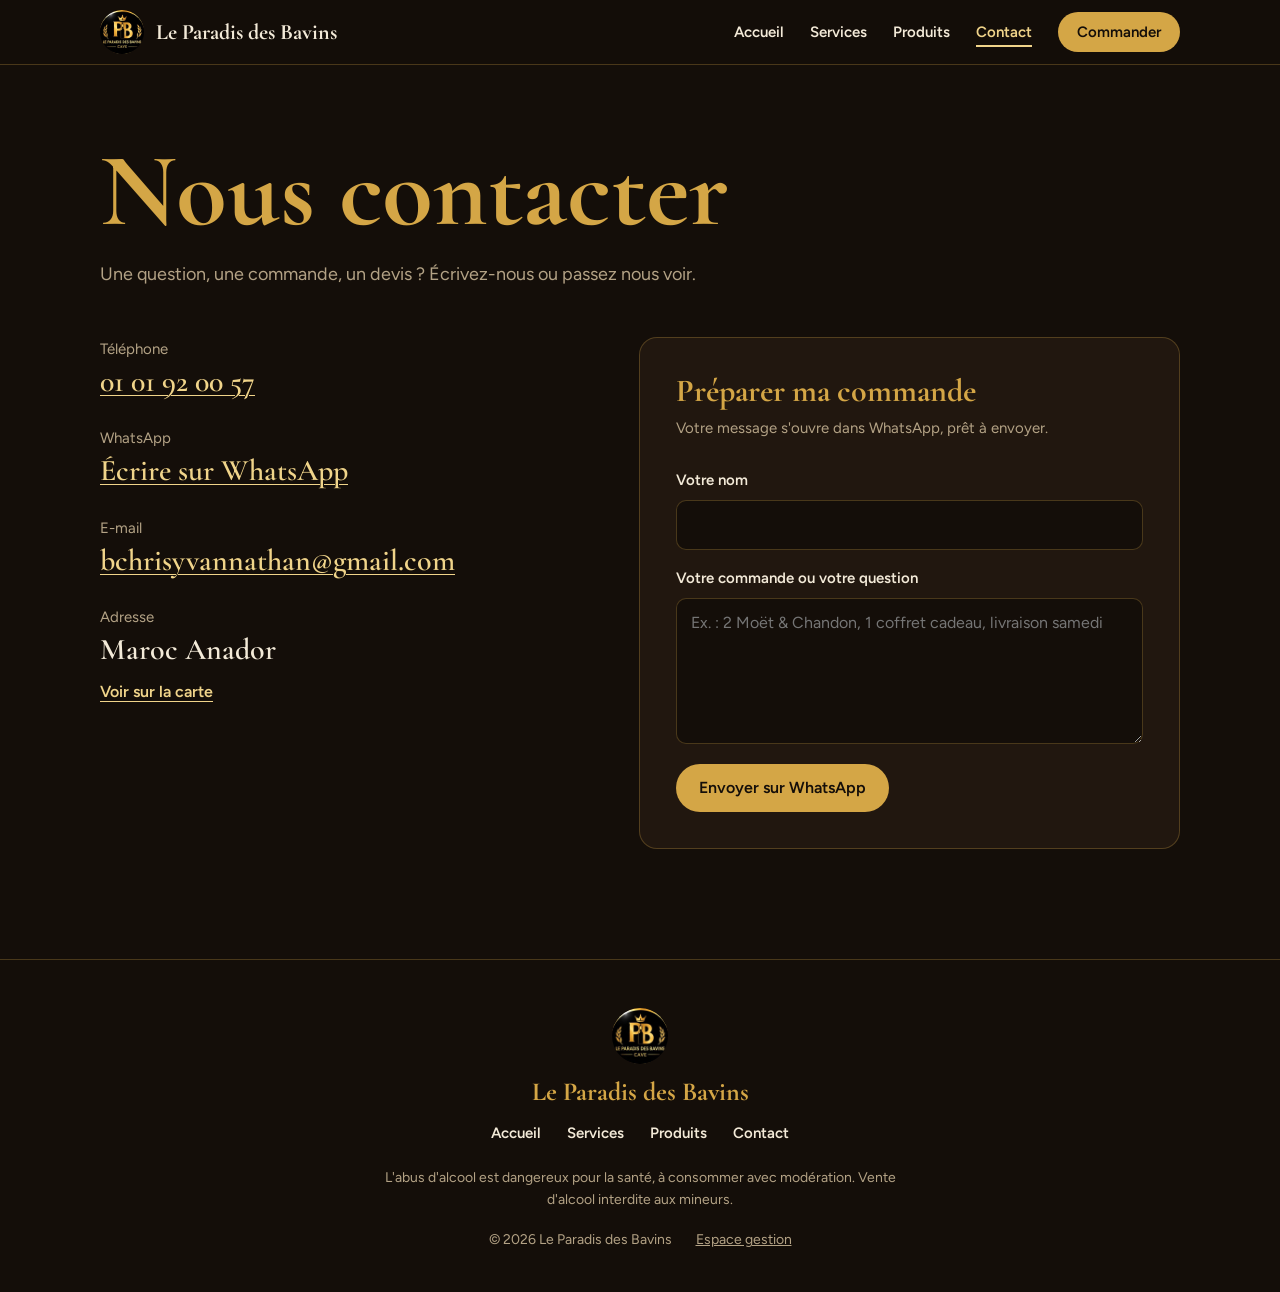
==== public/contact.html @ e83bb3e5 "Add files via upload" ====
<!doctype html>
<html lang="fr">
<head>
  <meta charset="utf-8">
  <meta name="viewport" content="width=device-width, initial-scale=1">
  <title>Contact – Le Paradis des Bavins</title>
  <meta name="description" content="Téléphone, WhatsApp, e-mail et adresse du Paradis des Bavins à Maroc Anador.">
  <meta property="og:title" content="Contact – Le Paradis des Bavins">
  <meta property="og:description" content="Téléphone, WhatsApp, e-mail et adresse du Paradis des Bavins à Maroc Anador.">
  <meta property="og:image" content="img/cave.jpg">
  <meta name="theme-color" content="#140e09">
  <link rel="icon" href="img/logo-pb.jpg">
  <link rel="preload" href="fonts/cormorant-garamond-latin-700-normal.woff2" as="font" type="font/woff2" crossorigin>
  <link rel="stylesheet" href="vitrine.css">
  <script src="vitrine.js" defer></script>
</head>
<body class="page-contact">
  <a class="aller-contenu" href="#contenu">Aller au contenu</a>

  <header class="entete">
    <div class="entete-int">
      <a class="marque" href="./">
        <img src="img/logo-pb.jpg" alt="" width="44" height="44">
        <span>Le Paradis des Bavins</span>
      </a>
      <button class="menu-btn" type="button" aria-expanded="false" aria-controls="nav">Menu</button>
      <nav id="nav" class="nav" aria-label="Navigation principale">
        <a href="./">Accueil</a>
        <a href="services">Services</a>
        <a href="produits">Produits</a>
        <a href="contact" aria-current="page">Contact</a>
        <a class="btn btn-or nav-cta" data-wa="Bonjour, je voudrais passer une commande." href="contact">Commander</a>
      </nav>
    </div>
  </header>

  <main id="contenu">
    <section class="page-tete">
      <h1>Nous contacter</h1>
      <p>Une question, une commande, un devis ? Écrivez-nous ou passez nous voir.</p>
    </section>
    <section class="section section-suite">
      <div class="contact">
        <dl class="coord">
          <div>
            <dt>Téléphone</dt>
            <dd><a data-tel data-info="telephoneAffiche" href="#">01 01 92 00 57</a></dd>
          </div>
          <div>
            <dt>WhatsApp</dt>
            <dd><a data-wa="Bonjour !" href="#">Écrire sur WhatsApp</a></dd>
          </div>
          <div>
            <dt>E-mail</dt>
            <dd><a data-mail data-info="email" href="#">bchrisyvannathan@gmail.com</a></dd>
          </div>
          <div>
            <dt>Adresse</dt>
            <dd><span data-info="quartier">Maroc Anador</span><br><a data-carte href="#" target="_blank" rel="noopener">Voir sur la carte</a></dd>
          </div>
          <div id="bloc-horaires" hidden>
            <dt>Horaires</dt>
            <dd id="horaires"></dd>
          </div>
        </dl>

        <form class="commande" id="form-commande" novalidate>
          <h3>Préparer ma commande</h3>
          <p>Votre message s'ouvre dans WhatsApp, prêt à envoyer.</p>
          <label for="c-nom">Votre nom</label>
          <input id="c-nom" name="nom" autocomplete="name" required>
          <label for="c-message">Votre commande ou votre question</label>
          <textarea id="c-message" name="message" rows="5" required placeholder="Ex. : 2 Moët & Chandon, 1 coffret cadeau, livraison samedi"></textarea>
          <p class="erreur" id="c-erreur" role="alert"></p>
          <button class="btn btn-or" type="submit">Envoyer sur WhatsApp</button>
        </form>
      </div>
    </section>
  </main>

  <footer class="pied">
    <img src="img/logo-pb.jpg" alt="" width="56" height="56">
    <p class="pied-nom">Le Paradis des Bavins</p>
    <nav class="pied-nav" aria-label="Pages du site">
      <a href="./">Accueil</a>
      <a href="services">Services</a>
      <a href="produits">Produits</a>
      <a href="contact">Contact</a>
    </nav>
    <p class="pied-sante">L'abus d'alcool est dangereux pour la santé, à consommer avec modération. Vente d'alcool interdite aux mineurs.</p>
    <p class="pied-liens"><span>© <span id="annee">2026</span> Le Paradis des Bavins</span><a href="gestion">Espace gestion</a></p>
  </footer>
</body>
</html>
---- public/vitrine.css ----
@font-face { font-family: "Cormorant"; src: url("fonts/cormorant-garamond-latin-600-normal.woff2") format("woff2"); font-weight: 600; font-display: swap; }
@font-face { font-family: "Cormorant"; src: url("fonts/cormorant-garamond-latin-700-normal.woff2") format("woff2"); font-weight: 700; font-display: swap; }
@font-face { font-family: "Cormorant"; src: url("fonts/cormorant-garamond-latin-600-italic.woff2") format("woff2"); font-weight: 600; font-style: italic; font-display: swap; }
@font-face { font-family: "Figtree"; src: url("fonts/figtree-latin-400-normal.woff2") format("woff2"); font-weight: 400; font-display: swap; }
@font-face { font-family: "Figtree"; src: url("fonts/figtree-latin-600-normal.woff2") format("woff2"); font-weight: 600; font-display: swap; }

:root {
  --nuit: #140e09;        /* fond : noir de cave, légèrement brun */
  --cuir: #21170f;        /* surfaces en relief */
  --or: #d4a646;          /* or de l'affiche */
  --or-clair: #f0d48a;
  --creme: #f3ead8;       /* texte */
  --sourdine: #b3a285;    /* texte secondaire */
  --filet: rgba(212, 166, 70, .28);
  --serif: "Cormorant", "Cormorant Garamond", Georgia, "Times New Roman", serif;
  --sans: "Figtree", system-ui, -apple-system, "Segoe UI", Roboto, sans-serif;
  --largeur: 1120px;
  color-scheme: dark;
}

*, *::before, *::after { box-sizing: border-box; }
html { scroll-behavior: smooth; scroll-padding-top: 80px; }
body { margin: 0; background: var(--nuit); color: var(--creme); font: 400 17px/1.6 var(--sans); -webkit-font-smoothing: antialiased; }
img { max-width: 100%; display: block; }
a { color: var(--or-clair); }
h1, h2, h3 { font-family: var(--serif); font-weight: 700; line-height: 1.05; margin: 0; color: var(--creme); }
:focus-visible { outline: 2px solid var(--or-clair); outline-offset: 3px; border-radius: 4px; }

.aller-contenu { position: absolute; left: -999px; top: 8px; background: var(--or); color: var(--nuit); padding: 8px 14px; border-radius: 6px; z-index: 30; }
.aller-contenu:focus { left: 8px; }

/* Boutons */
.btn { display: inline-flex; align-items: center; justify-content: center; min-height: 48px; padding: 0 22px; border-radius: 999px; font: 600 16px/1 var(--sans); text-decoration: none; cursor: pointer; border: 1.5px solid transparent; transition: background-color .15s, color .15s; }
.btn-or { background: var(--or); color: var(--nuit); }
.btn-or:hover { background: var(--or-clair); }
.btn-ligne { border-color: var(--or); color: var(--or-clair); background: transparent; }
.btn-ligne:hover { background: rgba(212, 166, 70, .12); }

/* En-tête */
.entete { position: sticky; top: 0; z-index: 20; background: rgba(20, 14, 9, .92); backdrop-filter: blur(8px); border-bottom: 1px solid var(--filet); }
.entete-int { max-width: var(--largeur); margin: 0 auto; padding: 10px 20px; display: flex; align-items: center; gap: 20px; }
.marque { display: flex; align-items: center; gap: 12px; text-decoration: none; color: var(--creme); font: 700 22px/1 var(--serif); margin-right: auto; }
.marque img { width: 44px; height: 44px; border-radius: 50%; }
.nav { display: flex; align-items: center; gap: 26px; }
.nav a { color: var(--creme); text-decoration: none; font-weight: 600; font-size: 15px; }
.nav a:not(.btn):hover { color: var(--or-clair); }
.nav .nav-cta { min-height: 40px; padding: 0 18px; font-size: 15px; color: var(--nuit); }
.menu-btn { display: none; background: none; border: 1.5px solid var(--filet); color: var(--creme); border-radius: 999px; padding: 8px 16px; font: 600 15px var(--sans); cursor: pointer; }

/* Accueil */
.hero { max-width: var(--largeur); margin: 0 auto; padding: 72px 20px 0; }
.hero-texte { max-width: 640px; }
.hero-lieu { color: var(--sourdine); margin: 0 0 18px; font-size: 16px; }
.hero h1 { font-size: clamp(56px, 11vw, 124px); letter-spacing: -.01em; color: var(--or); }
.hero-devise { font: italic 600 clamp(24px, 3.4vw, 34px)/1.2 var(--serif); color: var(--or-clair); margin: 14px 0 22px; }
.hero-intro { max-width: 30em; margin: 0 0 30px; color: var(--creme); }
.hero-actions { display: flex; flex-wrap: wrap; gap: 12px; }
.hero-image { margin: 56px -20px 0; position: relative; }
.hero-image::before { content: ""; position: absolute; inset: 0 0 auto; height: 35%; background: linear-gradient(var(--nuit), transparent); z-index: 1; pointer-events: none; }
.hero-image img { width: 100%; height: auto; border-radius: 0; }

/* Sections */
.section { max-width: var(--largeur); margin: 0 auto; padding: 96px 20px 0; }
.section-tete { max-width: 640px; margin-bottom: 40px; }
.section-tete h2 { font-size: clamp(40px, 6vw, 60px); color: var(--or); }
.section-tete p { color: var(--sourdine); margin: 10px 0 0; }

/* Services */
.services { list-style: none; margin: 0; padding: 0; display: grid; grid-template-columns: repeat(4, 1fr); gap: 36px; }
.services li { border-top: 1.5px solid var(--or); padding-top: 22px; }
.services svg { width: 40px; height: 40px; fill: none; stroke: var(--or); stroke-width: 2; stroke-linecap: round; stroke-linejoin: round; margin-bottom: 14px; }
.services h3 { font-size: 27px; margin-bottom: 8px; }
.services p { margin: 0; color: var(--sourdine); font-size: 16px; }

/* La carte : présentée comme une carte des boissons */
.carte { background: var(--cuir); border: 1px solid var(--filet); border-radius: 18px; padding: clamp(20px, 5vw, 56px); max-width: 900px; }
.carte-liste { list-style: none; margin: 0; padding: 0; }
.carte-liste li + li { border-top: 1px solid rgba(212, 166, 70, .12); }
.carte-liste a { display: grid; grid-template-columns: auto 1fr auto; grid-template-areas: "nom points action" "ex ex ex"; align-items: baseline; column-gap: 12px; padding: 16px 12px; margin: 0 -12px; border-radius: 10px; text-decoration: none; color: inherit; }
.carte-liste a:hover { background: rgba(212, 166, 70, .08); }
.carte-nom { grid-area: nom; font: 700 clamp(26px, 3.6vw, 34px)/1.1 var(--serif); color: var(--creme); }
.carte-points { grid-area: points; border-bottom: 2px dotted rgba(212, 166, 70, .5); transform: translateY(-6px); min-width: 20px; }
.carte-action { grid-area: action; color: var(--or); font-weight: 600; font-size: 15px; }
.carte-liste a:hover .carte-action { color: var(--or-clair); text-decoration: underline; }
.carte-ex { grid-area: ex; color: var(--sourdine); font-size: 15px; margin-top: 2px; }

/* Contact */
.contact { display: grid; grid-template-columns: 1fr 1.1fr; gap: 48px; align-items: start; }
.coord { margin: 0; display: grid; gap: 26px; }
.coord dt { color: var(--sourdine); font-size: 15px; }
.coord dd { margin: 2px 0 0; font: 600 clamp(24px, 3vw, 30px)/1.25 var(--serif); color: var(--creme); overflow-wrap: anywhere; }
.coord dd a { color: var(--or-clair); text-decoration-thickness: 1px; text-underline-offset: 4px; }
.coord dd a[data-carte] { font: 600 16px var(--sans); }
.commande { background: var(--cuir); border: 1px solid var(--filet); border-radius: 18px; padding: clamp(20px, 4vw, 36px); display: grid; gap: 8px; }
.commande h3 { font-size: 32px; color: var(--or); }
.commande > p { margin: 0 0 12px; color: var(--sourdine); font-size: 15px; }
.commande label { font-weight: 600; font-size: 15px; margin-top: 8px; }
.commande input, .commande textarea { width: 100%; background: var(--nuit); color: var(--creme); border: 1px solid var(--filet); border-radius: 10px; padding: 12px 14px; font: 400 16px/1.5 var(--sans); }
.commande textarea { resize: vertical; min-height: 120px; }
.commande input:focus, .commande textarea:focus { outline: 2px solid var(--or); outline-offset: 0; border-color: transparent; }
.commande .btn { margin-top: 12px; justify-self: start; }
.erreur { color: #f19a8b; margin: 4px 0 0; font-size: 15px; }
.erreur:empty { display: none; }

/* Pied de page */
.pied { margin-top: 110px; border-top: 1px solid var(--filet); padding: 48px 20px 40px; text-align: center; }
.pied img { width: 56px; height: 56px; border-radius: 50%; margin: 0 auto 12px; }
.pied-nom { font: 700 26px var(--serif); margin: 0 0 14px; color: var(--or); }
.pied-sante { max-width: 38em; margin: 0 auto 18px; color: var(--sourdine); font-size: 14px; }
.pied-liens { display: flex; justify-content: center; flex-wrap: wrap; gap: 8px 24px; margin: 0; font-size: 14px; color: var(--sourdine); }
.pied-liens a { color: var(--sourdine); }

/* Tablette et mobile */
@media (max-width: 900px) {
  .services { grid-template-columns: 1fr 1fr; }
  .contact { grid-template-columns: 1fr; }
}
@media (max-width: 760px) {
  .menu-btn { display: inline-block; }
  .nav { display: none; position: absolute; top: 100%; left: 0; right: 0; flex-direction: column; align-items: stretch; gap: 0; background: var(--nuit); border-bottom: 1px solid var(--filet); padding: 8px 20px 20px; }
  .nav.ouvert { display: flex; }
  .nav a { padding: 14px 0; font-size: 18px; border-bottom: 1px solid rgba(212, 166, 70, .12); }
  .nav .nav-cta { margin-top: 14px; min-height: 48px; border-bottom: 0; }
  .marque span { font-size: 19px; }
  .hero { padding-top: 44px; }
  .hero-actions .btn { flex: 1 1 100%; }
  .hero-image { margin-top: 40px; }
  .section { padding-top: 72px; }
  .services { grid-template-columns: 1fr; gap: 28px; }
  .carte-points { display: none; }
  .carte-liste a { grid-template-columns: 1fr auto; grid-template-areas: "nom action" "ex ex"; }
  .commande .btn { justify-self: stretch; }
}
@media (prefers-reduced-motion: reduce) { html { scroll-behavior: auto; } .btn { transition: none; } }

/* Grand écran : le titre et les bouteilles côte à côte */
@media (min-width: 980px) {
  .hero { display: grid; grid-template-columns: minmax(0, 5fr) minmax(0, 6fr); align-items: center; gap: 0; padding-top: 40px; max-width: none; padding-right: 0; padding-left: max(20px, calc((100vw - var(--largeur)) / 2 + 20px)); }
  .hero-texte { position: relative; z-index: 2; padding: 24px 0; }
  .hero h1 { font-size: clamp(72px, 7.4vw, 118px); }
  .hero-image { margin: 0 0 0 -80px; height: min(640px, calc(100vh - 120px)); }
  .hero-image img { height: 100%; object-fit: cover; object-position: 38% 50%; }
  .hero-image::before { inset: 0 auto 0 0; width: 45%; height: auto; background: linear-gradient(90deg, var(--nuit), transparent); }
  .hero-image::after { content: ""; position: absolute; inset: auto 0 0; height: 25%; background: linear-gradient(transparent, var(--nuit)); pointer-events: none; }
}

/* Pages séparées */
.nav a[aria-current="page"] { color: var(--or-clair); text-decoration: underline; text-decoration-thickness: 2px; text-underline-offset: 8px; }
.page-tete { max-width: var(--largeur); margin: 0 auto; padding: 72px 20px 0; }
.page-tete h1 { font-size: clamp(54px, 9vw, 104px); color: var(--or); }
.page-tete p { color: var(--sourdine); max-width: 36em; margin: 14px 0 0; font-size: 18px; }
.section.section-suite { padding-top: 48px; }

.titre-sobre { font-size: clamp(34px, 5vw, 48px); color: var(--creme); margin-bottom: 28px; }
.raccourcis { list-style: none; margin: 0; padding: 0; border-top: 1px solid var(--filet); }
.raccourcis li { border-bottom: 1px solid var(--filet); }
.raccourcis a { display: grid; grid-template-columns: minmax(180px, 1fr) 2fr auto; gap: 24px; align-items: baseline; padding: 26px 8px; text-decoration: none; color: inherit; }
.raccourcis a:hover .r-titre, .raccourcis a:hover .r-action { color: var(--or-clair); }
.r-titre { font: 700 clamp(30px, 4vw, 40px)/1.1 var(--serif); color: var(--or); }
.r-texte { color: var(--sourdine); }
.r-action { color: var(--or); font-weight: 600; white-space: nowrap; }

.appel { margin-top: 56px; padding-top: 32px; border-top: 1px solid var(--filet); display: flex; flex-wrap: wrap; align-items: center; justify-content: space-between; gap: 18px; }
.appel p { margin: 0; font: italic 600 clamp(24px, 3vw, 32px)/1.2 var(--serif); color: var(--or-clair); }

.affiche { margin: 56px 0 0; max-width: 900px; }
.affiche img { width: 100%; height: auto; border-radius: 14px; border: 1px solid var(--filet); }

.pied-nav { display: flex; justify-content: center; flex-wrap: wrap; gap: 8px 26px; margin: 0 0 22px; }
.pied-nav a { color: var(--creme); text-decoration: none; font-weight: 600; font-size: 15px; }
.pied-nav a:hover { color: var(--or-clair); }

@media (max-width: 760px) {
  .page-tete { padding-top: 44px; }
  .raccourcis a { grid-template-columns: 1fr; gap: 6px; padding: 22px 0; }
  .nav a[aria-current="page"] { text-decoration: none; color: var(--or); }
  .appel .btn { flex: 1 1 100%; }
}
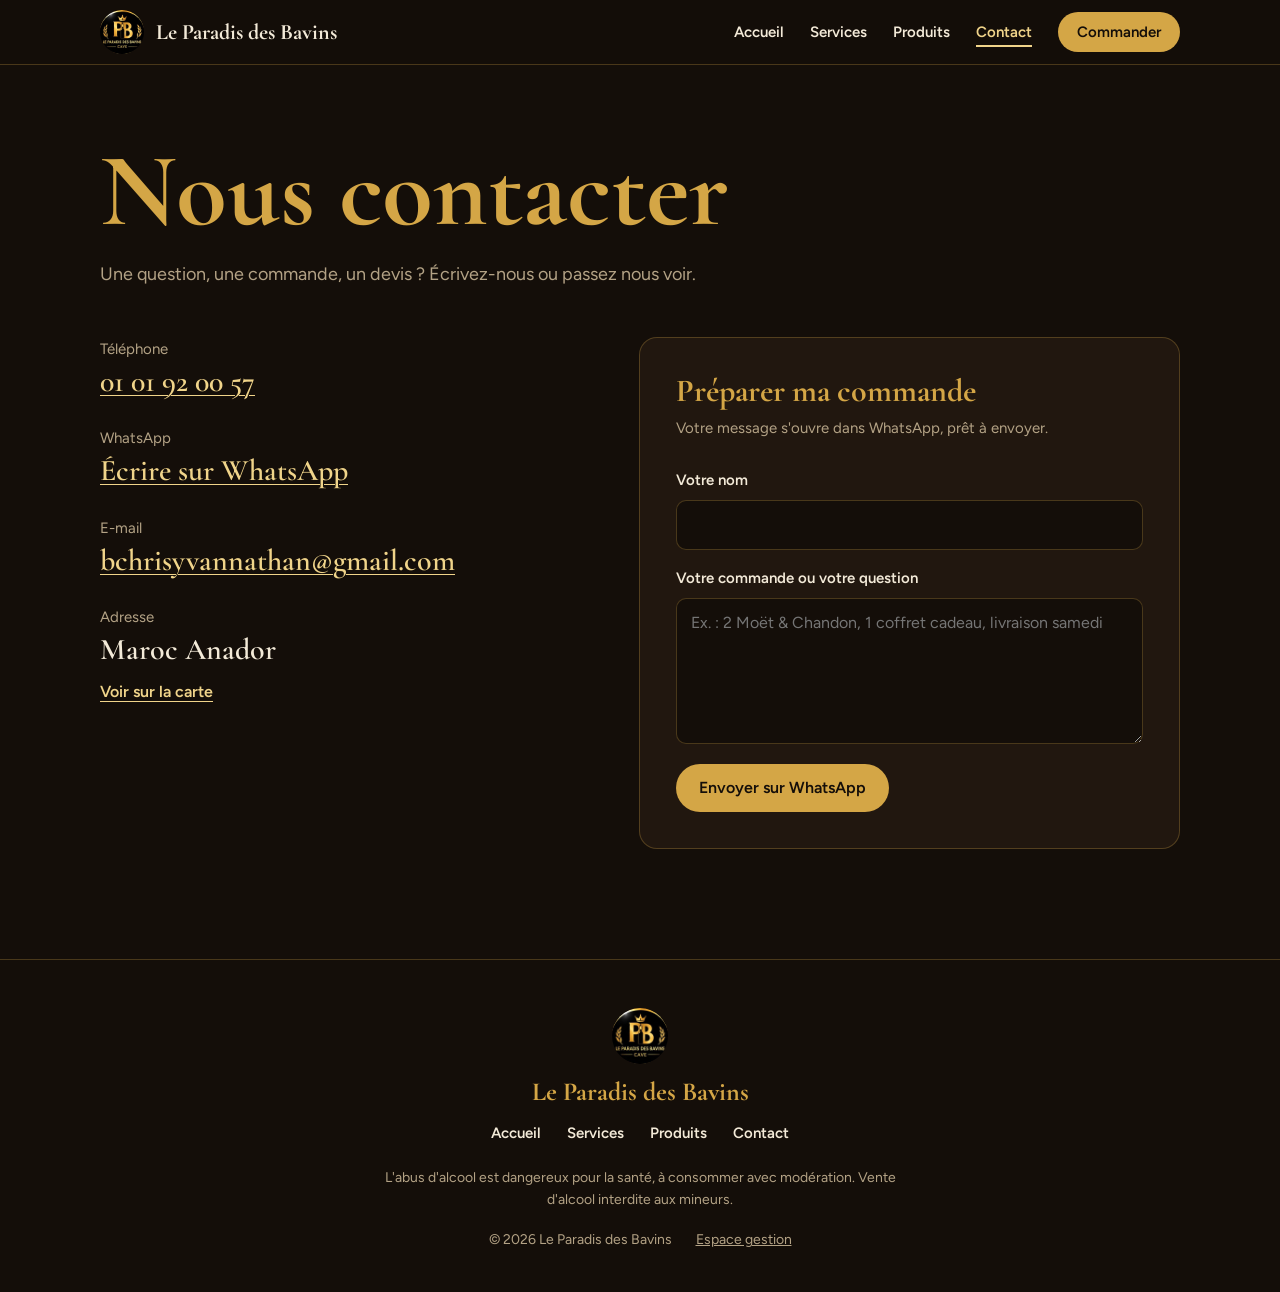
==== commit 3317baa9: "Add files via upload" ====
--- a/public/contact.html
+++ b/public/contact.html
@@ -35,13 +35,13 @@
   </header>
 
   <main id="contenu">
-    <section class="page-tete">
+    <section class="page-tete page-tete-anim">
       <h1>Nous contacter</h1>
       <p>Une question, une commande, un devis ? Écrivez-nous ou passez nous voir.</p>
     </section>
     <section class="section section-suite">
       <div class="contact">
-        <dl class="coord">
+        <dl class="coord" data-cascade>
           <div>
             <dt>Téléphone</dt>
             <dd><a data-tel data-info="telephoneAffiche" href="#">01 01 92 00 57</a></dd>
@@ -64,7 +64,7 @@
           </div>
         </dl>
 
-        <form class="commande" id="form-commande" novalidate>
+        <form class="commande" id="form-commande" novalidate data-apparition>
           <h3>Préparer ma commande</h3>
           <p>Votre message s'ouvre dans WhatsApp, prêt à envoyer.</p>
           <label for="c-nom">Votre nom</label>
--- a/public/vitrine.css
+++ b/public/vitrine.css
@@ -176,3 +176,61 @@
   .nav a[aria-current="page"] { text-decoration: none; color: var(--or); }
   .appel .btn { flex: 1 1 100%; }
 }
+
+/* ---------------- Animations ---------------- */
+.hero { position: relative; isolation: isolate; }
+.hero .bulles { position: absolute; inset: 0; width: 100%; height: 100%; z-index: -1; pointer-events: none; }
+.entete { transition: box-shadow .25s, background-color .25s; }
+.entete.decolle { box-shadow: 0 8px 24px rgba(0, 0, 0, .45); background: rgba(20, 14, 9, .97); }
+
+.hero h1 .ligne { display: block; overflow: hidden; padding-bottom: .06em; }
+.hero h1 .ligne > span { display: inline-block; }
+
+/* Ouverture de l'accueil : une seule séquence orchestrée */
+.anime .hero-lieu, .anime .hero-devise, .anime .hero-intro, .anime .hero-actions { animation: monter .8s cubic-bezier(.2, .7, .2, 1) both; }
+.anime .hero h1 .ligne > span { animation: lever 1s cubic-bezier(.2, .8, .2, 1) both; }
+.anime .hero-lieu { animation-delay: .05s; }
+.anime .hero h1 .ligne:nth-child(1) > span { animation-delay: .15s; }
+.anime .hero h1 .ligne:nth-child(2) > span { animation-delay: .3s; }
+.anime .hero-devise { animation-delay: .6s; }
+.anime .hero-intro { animation-delay: .75s; }
+.anime .hero-actions { animation-delay: .9s; }
+.anime .hero-image { animation: devoiler 1.3s cubic-bezier(.6, .1, .2, 1) .35s both; }
+.anime .hero-image img { animation: respirer 14s ease-in-out 1.6s infinite alternate; }
+.hero-image { overflow: hidden; }
+.hero-image .reflet { display: none; }
+.anime .hero-image .reflet { display: block; position: absolute; inset: 0; z-index: 2; pointer-events: none; background: linear-gradient(105deg, transparent 35%, rgba(255, 236, 190, .35) 50%, transparent 65%); background-size: 250% 100%; background-position: 130% 0; animation: reflet 1.6s ease-out 1.3s both; }
+
+/* Titres des pages intérieures */
+.anime .page-tete-anim h1 { animation: lever-doux .9s cubic-bezier(.2, .8, .2, 1) both; }
+.anime .page-tete-anim p { animation: monter .8s cubic-bezier(.2, .7, .2, 1) .2s both; }
+
+/* Apparitions au défilement */
+.anime [data-apparition] { opacity: 0; transform: translateY(26px); transition: opacity .7s ease, transform .7s cubic-bezier(.2, .7, .2, 1); transition-delay: calc(var(--rang, 0) * 70ms); }
+.anime [data-apparition].visible { opacity: 1; transform: none; }
+
+/* Boutons dorés : léger reflet au survol */
+.btn-or { position: relative; overflow: hidden; }
+.btn-or::after { content: ""; position: absolute; inset: 0; background: linear-gradient(105deg, transparent 30%, rgba(255, 255, 255, .45) 50%, transparent 70%); transform: translateX(-120%); transition: transform .6s ease; }
+.btn-or:hover::after, .btn-or:focus-visible::after { transform: translateX(120%); }
+.carte-liste a { transition: background-color .2s, padding-left .2s; }
+.carte-liste a:hover { padding-left: 20px; }
+
+/* Motion de l'accueil */
+.motion-cadre { position: relative; aspect-ratio: 16 / 9; max-width: 1000px; border-radius: 18px; overflow: hidden; border: 1px solid var(--filet); background: #0a0705; }
+.motion-cadre canvas { width: 100%; height: 100%; display: block; }
+.motion-rejouer { position: absolute; right: 16px; bottom: 16px; background: rgba(20, 14, 9, .8); color: var(--or-clair); border: 1.5px solid var(--or); border-radius: 999px; padding: 10px 18px; font: 600 15px var(--sans); cursor: pointer; }
+.motion-rejouer:hover { background: var(--or); color: var(--nuit); }
+@media (max-width: 760px) { .motion-cadre { aspect-ratio: 4 / 5; } }
+
+@keyframes monter { from { opacity: 0; transform: translateY(22px); } to { opacity: 1; transform: none; } }
+@keyframes lever { from { transform: translateY(105%); } to { transform: none; } }
+@keyframes lever-doux { from { opacity: 0; transform: translateY(40px); } to { opacity: 1; transform: none; } }
+@keyframes devoiler { from { clip-path: inset(0 0 0 100%); opacity: .3; } to { clip-path: inset(0 0 0 0); opacity: 1; } }
+@keyframes respirer { from { transform: scale(1); } to { transform: scale(1.06); } }
+@keyframes reflet { from { background-position: 130% 0; } to { background-position: -30% 0; } }
+
+@media (prefers-reduced-motion: reduce) {
+  .btn-or::after { display: none; }
+  .carte-liste a, .carte-liste a:hover { transition: none; padding-left: 12px; }
+}
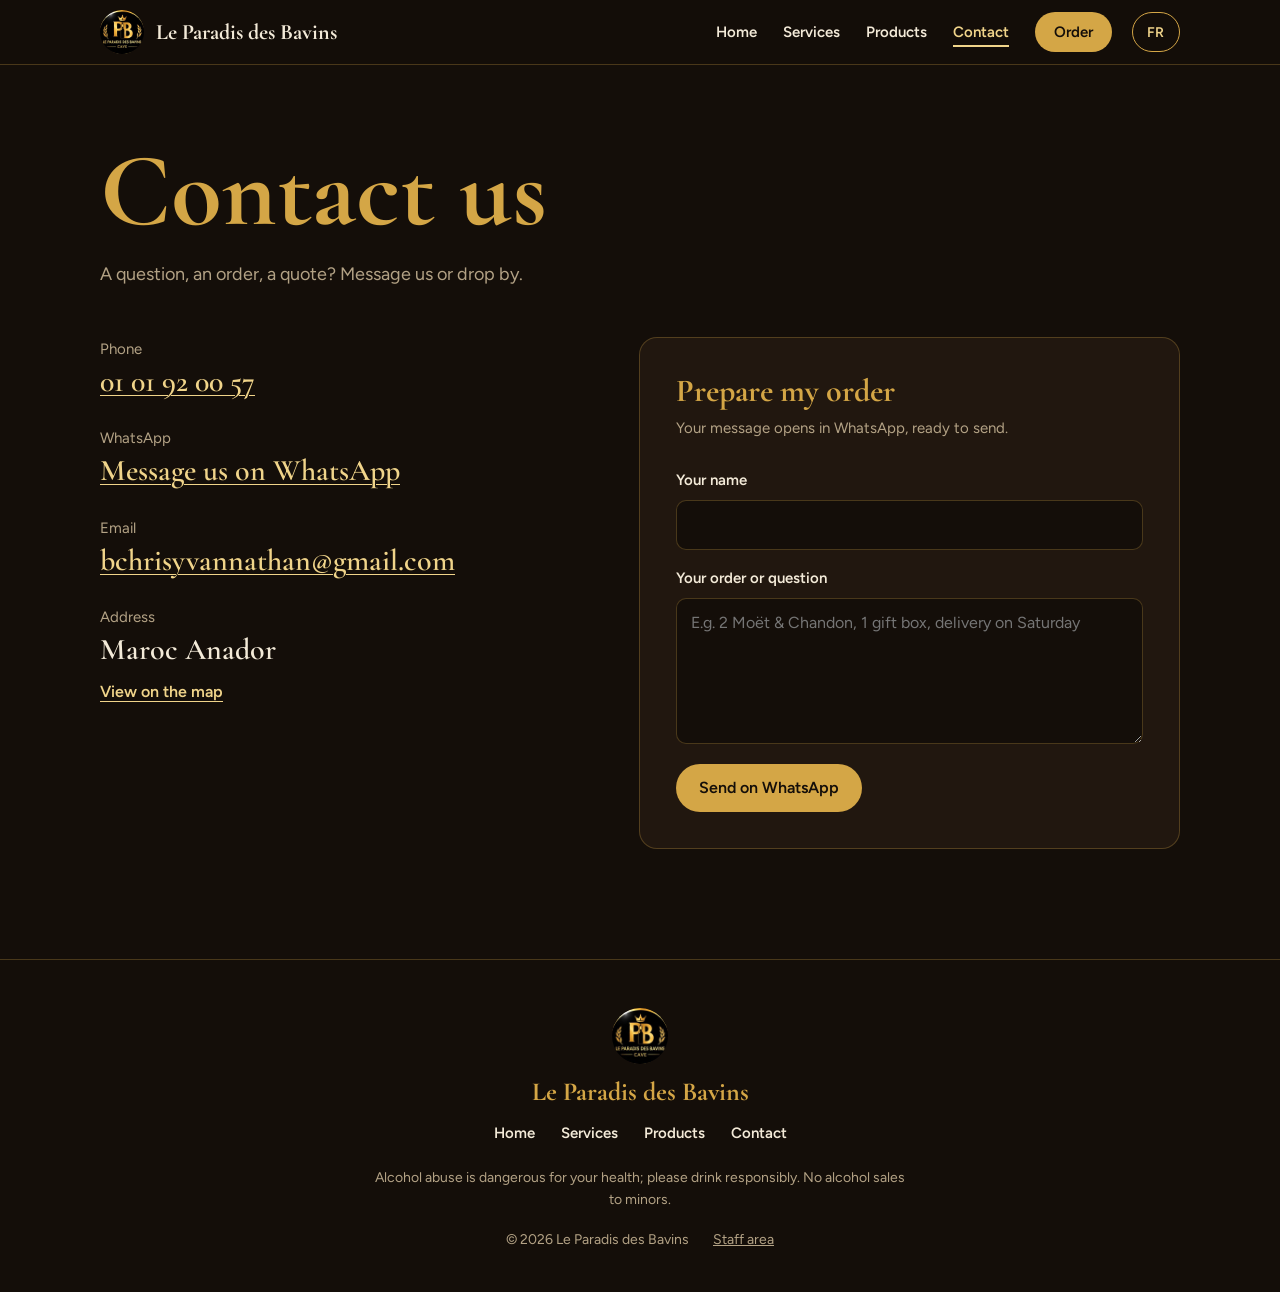
==== commit 6897bc52: "Add files via upload" ====
--- a/public/contact.html
+++ b/public/contact.html
@@ -23,6 +23,7 @@
         <img src="img/logo-pb.jpg" alt="" width="44" height="44">
         <span>Le Paradis des Bavins</span>
       </a>
+      <button class="langue-btn" type="button" lang="en" aria-label="Switch to English">EN</button>
       <button class="menu-btn" type="button" aria-expanded="false" aria-controls="nav">Menu</button>
       <nav id="nav" class="nav" aria-label="Navigation principale">
         <a href="./">Accueil</a>
--- a/public/vitrine.css
+++ b/public/vitrine.css
@@ -234,3 +234,10 @@
   .btn-or::after { display: none; }
   .carte-liste a, .carte-liste a:hover { transition: none; padding-left: 12px; }
 }
+
+/* Bouton FR / EN */
+.langue-btn { background: transparent; color: var(--or-clair); border: 1.5px solid var(--or); border-radius: 999px; min-width: 48px; height: 40px; padding: 0 12px; font: 600 14px var(--sans); letter-spacing: .04em; cursor: pointer; order: 3; }
+.langue-btn:hover { background: var(--or); color: var(--nuit); }
+.entete-int .nav { order: 2; }
+.entete-int .menu-btn { order: 4; }
+@media (max-width: 420px) { .marque { gap: 8px; } .marque img { width: 38px; height: 38px; } .marque span { font-size: 16px; white-space: nowrap; } .entete-int { gap: 10px; padding-left: 14px; padding-right: 14px; } }
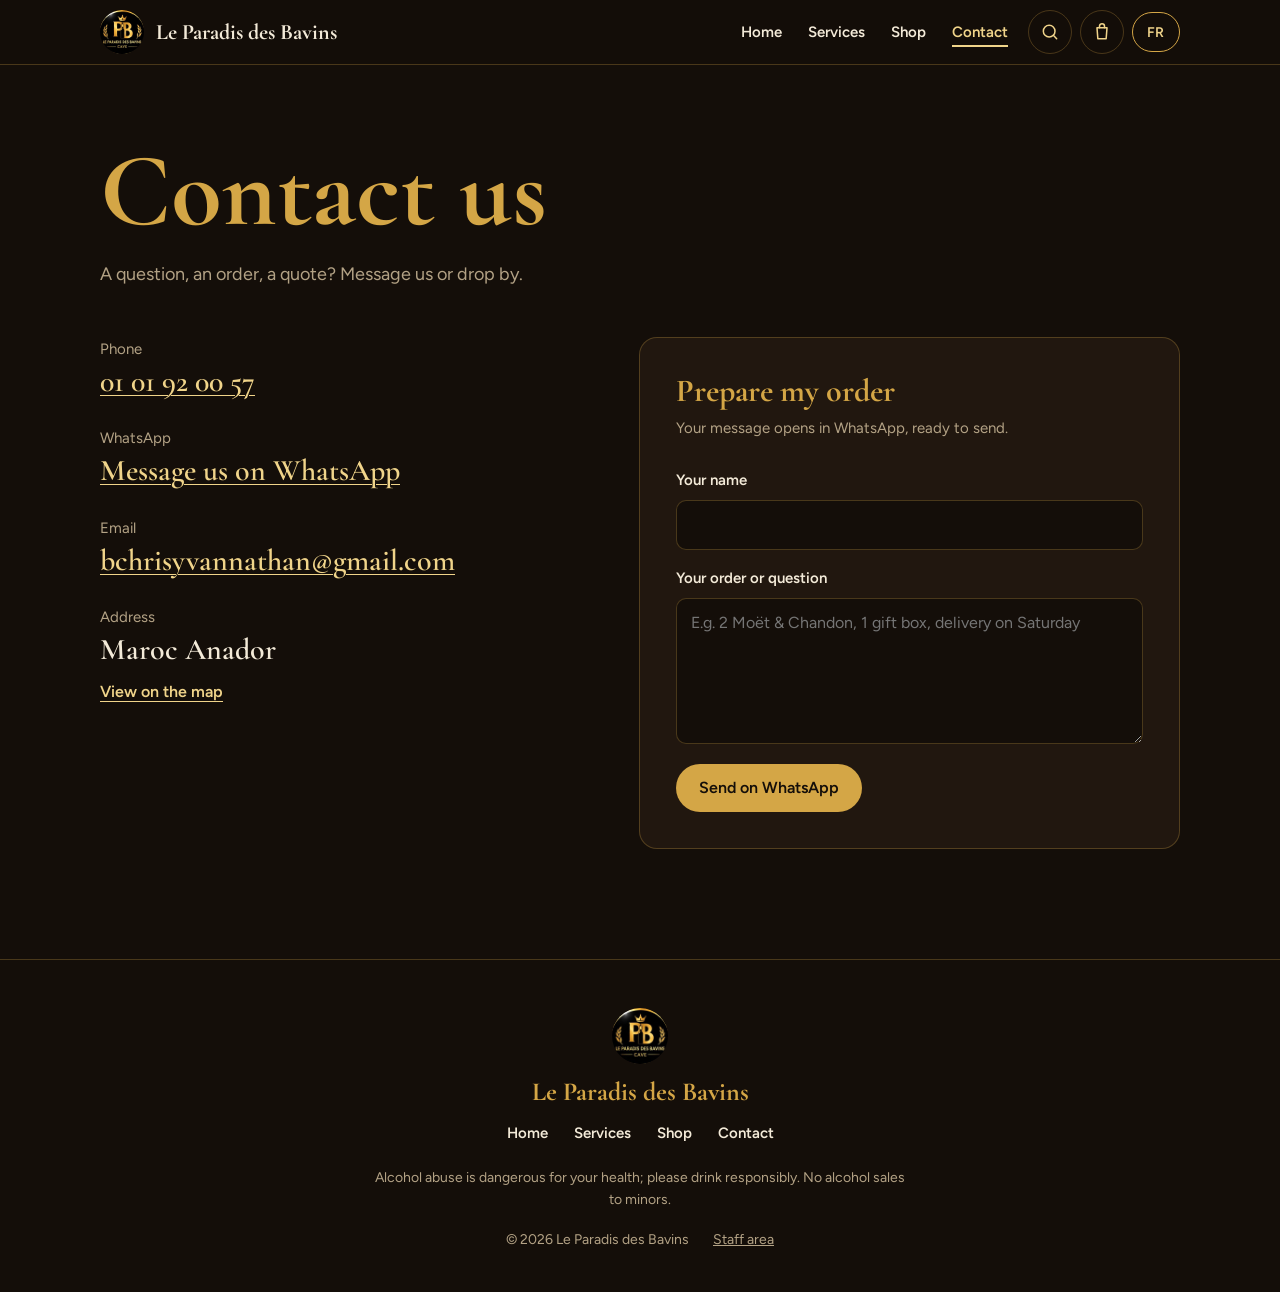
==== commit 60118ed4: "Add files via upload" ====
--- a/public/contact.html
+++ b/public/contact.html
@@ -13,6 +13,7 @@
   <link rel="preload" href="fonts/cormorant-garamond-latin-700-normal.woff2" as="font" type="font/woff2" crossorigin>
   <link rel="stylesheet" href="vitrine.css">
   <script src="vitrine.js" defer></script>
+  <script src="boutique.js" defer></script>
 </head>
 <body class="page-contact">
   <a class="aller-contenu" href="#contenu">Aller au contenu</a>
@@ -23,16 +24,30 @@
         <img src="img/logo-pb.jpg" alt="" width="44" height="44">
         <span>Le Paradis des Bavins</span>
       </a>
-      <button class="langue-btn" type="button" lang="en" aria-label="Switch to English">EN</button>
+      <div class="outils-entete">
+        <button class="outil-btn recherche-btn" type="button" aria-expanded="false" aria-controls="recherche-entete" aria-label="Rechercher un produit">
+          <svg viewBox="0 0 24 24" aria-hidden="true"><circle cx="11" cy="11" r="7"/><path d="m20 20-4-4"/></svg>
+        </button>
+        <button class="outil-btn panier-btn" type="button" aria-label="Ouvrir le panier" aria-haspopup="dialog">
+          <svg viewBox="0 0 24 24" aria-hidden="true"><path d="M6 7h12l-1 13H7z"/><path d="M9 7V5a3 3 0 0 1 6 0v2"/></svg>
+          <span class="panier-nb" hidden>0</span>
+        </button>
+        <button class="langue-btn" type="button" lang="en" aria-label="Switch to English">EN</button>
+      </div>
       <button class="menu-btn" type="button" aria-expanded="false" aria-controls="nav">Menu</button>
       <nav id="nav" class="nav" aria-label="Navigation principale">
         <a href="./">Accueil</a>
         <a href="services">Services</a>
-        <a href="produits">Produits</a>
+        <a href="produits">Boutique</a>
         <a href="contact" aria-current="page">Contact</a>
-        <a class="btn btn-or nav-cta" data-wa="Bonjour, je voudrais passer une commande." href="contact">Commander</a>
       </nav>
     </div>
+    <form class="recherche-entete" id="recherche-entete" action="produits" role="search" hidden>
+      <label class="visuellement-cache" for="q-entete">Rechercher un produit</label>
+      <input id="q-entete" name="q" type="search" placeholder="Rechercher un produit" autocomplete="off" enterkeyhint="search">
+      <button class="btn btn-or" type="submit">Rechercher</button>
+      <button class="outil-btn fermer-recherche" type="button" aria-label="Fermer la recherche"><svg viewBox="0 0 24 24" aria-hidden="true"><path d="M6 6l12 12M18 6 6 18"/></svg></button>
+    </form>
   </header>
 
   <main id="contenu">
@@ -85,7 +100,7 @@
     <nav class="pied-nav" aria-label="Pages du site">
       <a href="./">Accueil</a>
       <a href="services">Services</a>
-      <a href="produits">Produits</a>
+      <a href="produits">Boutique</a>
       <a href="contact">Contact</a>
     </nav>
     <p class="pied-sante">L'abus d'alcool est dangereux pour la santé, à consommer avec modération. Vente d'alcool interdite aux mineurs.</p>
--- a/public/vitrine.css
+++ b/public/vitrine.css
@@ -241,3 +241,226 @@
 .entete-int .nav { order: 2; }
 .entete-int .menu-btn { order: 4; }
 @media (max-width: 420px) { .marque { gap: 8px; } .marque img { width: 38px; height: 38px; } .marque span { font-size: 16px; white-space: nowrap; } .entete-int { gap: 10px; padding-left: 14px; padding-right: 14px; } }
+
+/* Film de la cave */
+.film-cadre { position: relative; max-width: 1000px; border-radius: 18px; overflow: hidden; border: 1px solid var(--filet); background: #000; box-shadow: 0 0 60px rgba(212, 166, 70, .18); }
+.film-cadre video { display: block; width: 100%; height: auto; aspect-ratio: 16 / 9; background: #000; }
+.film-commandes { position: absolute; right: 14px; bottom: 14px; display: flex; gap: 8px; }
+.film-btn { background: rgba(20, 14, 9, .82); color: var(--or-clair); border: 1.5px solid var(--or); border-radius: 999px; padding: 9px 16px; font: 600 14px var(--sans); cursor: pointer; }
+.film-btn:hover { background: var(--or); color: var(--nuit); }
+.film-btn[aria-pressed="true"] { background: var(--or); color: var(--nuit); }
+@media (max-width: 760px) { .film-commandes { right: 8px; bottom: 8px; } .film-btn { padding: 7px 12px; font-size: 13px; } }
+
+/* =====================================================================
+   Boutique en ligne : en-tête, catalogue, fiche produit, panier
+   ===================================================================== */
+.visuellement-cache { position: absolute !important; width: 1px; height: 1px; padding: 0; margin: -1px; overflow: hidden; clip: rect(0 0 0 0); white-space: nowrap; border: 0; }
+
+/* Outils de l'en-tête : recherche, panier, langue */
+.outils-entete { display: flex; align-items: center; gap: 8px; order: 3; }
+.outils-entete .langue-btn { order: 0; }
+.outil-btn { position: relative; display: inline-flex; align-items: center; justify-content: center; width: 44px; height: 44px; border-radius: 50%; border: 1.5px solid var(--filet); background: transparent; color: var(--or-clair); cursor: pointer; padding: 0; transition: background-color .15s, border-color .15s, color .15s; }
+.outil-btn:hover { border-color: var(--or); background: rgba(212, 166, 70, .12); }
+.outil-btn[aria-expanded="true"] { background: var(--or); color: var(--nuit); border-color: var(--or); }
+.outil-btn svg { width: 20px; height: 20px; fill: none; stroke: currentColor; stroke-width: 1.8; stroke-linecap: round; stroke-linejoin: round; }
+.panier-nb { position: absolute; top: -4px; right: -4px; min-width: 20px; height: 20px; padding: 0 5px; border-radius: 999px; background: var(--or); color: var(--nuit); font: 700 12px/20px var(--sans); text-align: center; box-shadow: 0 0 0 2px var(--nuit); }
+.panier-nb[hidden] { display: none; }
+.panier-btn.rebond { animation: rebond .5s cubic-bezier(.3, 1.6, .5, 1); }
+@keyframes rebond { 0% { transform: scale(1); } 40% { transform: scale(1.22); } 100% { transform: scale(1); } }
+
+.recherche-entete { max-width: var(--largeur); margin: 0 auto; padding: 4px 20px 14px; display: flex; gap: 10px; align-items: center; animation: monter .3s ease both; }
+.recherche-entete[hidden] { display: none; }
+.recherche-entete input { flex: 1; min-width: 0; height: 48px; padding: 0 18px; border-radius: 999px; border: 1px solid var(--filet); background: var(--cuir); color: var(--creme); font: 400 16px var(--sans); }
+.recherche-entete input:focus { outline: 2px solid var(--or); outline-offset: 0; border-color: transparent; }
+
+/* Barre d'outils du catalogue */
+.intro-section { color: var(--sourdine); margin: -14px 0 28px; max-width: 40em; }
+.outils-boutique { display: flex; flex-wrap: wrap; gap: 12px 16px; align-items: center; margin-bottom: 18px; }
+.outils-boutique[hidden] { display: none; }
+.champ-recherche { position: relative; flex: 1 1 320px; }
+.champ-recherche svg { position: absolute; left: 16px; top: 50%; width: 20px; height: 20px; transform: translateY(-50%); fill: none; stroke: var(--or); stroke-width: 1.8; stroke-linecap: round; pointer-events: none; }
+.champ-recherche input, .choix select { width: 100%; height: 48px; border-radius: 999px; border: 1px solid var(--filet); background: var(--cuir); color: var(--creme); font: 400 16px var(--sans); }
+.champ-recherche input { padding: 0 18px 0 46px; }
+.champ-recherche input:focus, .choix select:focus { outline: 2px solid var(--or); outline-offset: 0; border-color: transparent; }
+.choix { display: flex; align-items: center; gap: 10px; color: var(--sourdine); font-size: 15px; }
+.choix select { width: auto; padding: 0 16px; cursor: pointer; }
+.case { display: inline-flex; align-items: center; gap: 10px; min-height: 48px; color: var(--creme); font-size: 15px; cursor: pointer; }
+.case input { width: 20px; height: 20px; accent-color: var(--or); cursor: pointer; }
+
+.filtres-cat, .puces { display: flex; gap: 8px; flex-wrap: wrap; margin-bottom: 18px; }
+.puce { display: inline-flex; align-items: center; gap: 8px; min-height: 40px; padding: 0 16px; border-radius: 999px; border: 1px solid var(--filet); background: transparent; color: var(--creme); font: 600 14px var(--sans); text-decoration: none; cursor: pointer; transition: background-color .15s, border-color .15s, color .15s; }
+.puce:hover { border-color: var(--or); color: var(--or-clair); }
+.puce[aria-pressed="true"] { background: var(--or); border-color: var(--or); color: var(--nuit); }
+.puce-nb { font-weight: 400; font-size: 12px; opacity: .75; }
+.resume-resultats { display: flex; flex-wrap: wrap; align-items: baseline; gap: 6px 18px; margin-bottom: 22px; min-height: 26px; }
+.resume-resultats p { margin: 0; color: var(--sourdine); font-size: 15px; }
+.btn-lien { background: none; border: 0; padding: 4px 0; color: var(--or-clair); font: 600 15px var(--sans); text-decoration: underline; text-underline-offset: 4px; cursor: pointer; }
+.btn-lien:hover { color: var(--or); }
+.btn-lien[hidden] { display: none; }
+
+/* Grille et cartes produits */
+.grille-produits { display: grid; grid-template-columns: repeat(auto-fill, minmax(220px, 1fr)); gap: 22px; }
+.carte-produit { position: relative; display: flex; flex-direction: column; background: var(--cuir); border: 1px solid var(--filet); border-radius: 16px; overflow: hidden; transition: transform .25s cubic-bezier(.2, .7, .2, 1), border-color .25s, box-shadow .25s; animation: monter .5s cubic-bezier(.2, .7, .2, 1) both; }
+.grille-produits > .carte-produit:nth-child(2) { animation-delay: .04s; }
+.grille-produits > .carte-produit:nth-child(3) { animation-delay: .08s; }
+.grille-produits > .carte-produit:nth-child(4) { animation-delay: .12s; }
+.grille-produits > .carte-produit:nth-child(5) { animation-delay: .16s; }
+.grille-produits > .carte-produit:nth-child(6) { animation-delay: .2s; }
+.grille-produits > .carte-produit:nth-child(7) { animation-delay: .24s; }
+.grille-produits > .carte-produit:nth-child(n+8) { animation-delay: .28s; }
+.carte-produit:not(.squelette):hover { transform: translateY(-4px); border-color: var(--or); box-shadow: 0 14px 34px rgba(0, 0, 0, .45), 0 0 0 1px rgba(212, 166, 70, .25); }
+.carte-produit-lien { display: block; color: inherit; text-decoration: none; flex: 1; }
+.carte-produit-lien:focus-visible { outline-offset: -3px; border-radius: 16px; }
+.carte-produit-image { position: relative; aspect-ratio: 1; background: radial-gradient(circle at 50% 40%, #2c1f13, #0d0906); overflow: hidden; }
+.carte-produit-image > img { width: 100%; height: 100%; object-fit: cover; transition: transform .5s cubic-bezier(.2, .7, .2, 1); }
+.carte-produit:hover .carte-produit-image > img:not(.logo) { transform: scale(1.06); }
+.sans-photo-produit { display: flex !important; align-items: center; justify-content: center; width: 100%; height: 100%; }
+.sans-photo-produit img { width: 34%; max-width: 90px; height: auto; border-radius: 50%; opacity: .55; filter: grayscale(.2); }
+.carte-produit.rupture .carte-produit-image > img { filter: grayscale(.7) brightness(.7); }
+.pastille-produit { position: absolute; top: 12px; left: 12px; padding: 4px 10px; border-radius: 999px; font: 700 12px/1.4 var(--sans); letter-spacing: .03em; text-transform: uppercase; }
+.pastille-produit.nouveau { background: var(--or); color: var(--nuit); }
+.pastille-produit.rupture { background: rgba(20, 14, 9, .88); color: #f19a8b; border: 1px solid rgba(241, 154, 139, .5); }
+.pastille-produit.nouveau + .pastille-produit.rupture { top: 44px; }
+.carte-produit-cat { margin: 14px 16px 2px; color: var(--or); font-size: 13px; font-weight: 600; letter-spacing: .04em; text-transform: uppercase; }
+.carte-produit-nom { margin: 0 16px; font-size: 23px; line-height: 1.15; overflow-wrap: anywhere; display: -webkit-box; -webkit-line-clamp: 2; -webkit-box-orient: vertical; overflow: hidden; }
+.carte-produit-bas { display: flex; align-items: center; justify-content: space-between; gap: 10px; padding: 12px 16px 16px; flex-wrap: wrap; }
+.carte-produit-prix { margin: 0; font: 700 20px/1.2 var(--sans); color: var(--or-clair); white-space: nowrap; }
+.btn-ajout { min-height: 44px; padding: 0 18px; font-size: 15px; }
+.btn[disabled], .btn:disabled { opacity: .45; cursor: not-allowed; }
+.btn-or:disabled:hover { background: var(--or); }
+
+/* Chargement */
+.squelette { animation: none; pointer-events: none; }
+.squelette .carte-produit-image, .squelette p { background: linear-gradient(100deg, #21170f 30%, #33251a 50%, #21170f 70%); background-size: 300% 100%; animation: miroiter 1.4s linear infinite; }
+.squelette p { height: 16px; margin: 14px 16px 0; border-radius: 6px; }
+.squelette p + p { width: 45%; margin-bottom: 18px; }
+@keyframes miroiter { from { background-position: 100% 0; } to { background-position: -100% 0; } }
+
+.vide-boutique { grid-column: 1 / -1; padding: 40px clamp(20px, 4vw, 40px); border: 1px dashed var(--filet); border-radius: 16px; text-align: center; color: var(--sourdine); }
+.vide-boutique p { margin: 0 auto 18px; max-width: 34em; }
+.vide-boutique .titre-sobre { margin-bottom: 12px; }
+.vide-actions { display: flex; flex-wrap: wrap; justify-content: center; gap: 12px; }
+
+/* Fiche produit */
+.fil { font-size: 14px; color: var(--sourdine); margin-bottom: 26px; }
+.fil a { color: var(--sourdine); }
+.fil a:hover { color: var(--or-clair); }
+.fiche-grille { display: grid; grid-template-columns: minmax(0, 1fr) minmax(0, 1fr); gap: clamp(24px, 5vw, 64px); align-items: start; }
+.fiche-visuel { position: sticky; top: 90px; border-radius: 18px; overflow: hidden; border: 1px solid var(--filet); background: radial-gradient(circle at 50% 40%, #2c1f13, #0d0906); aspect-ratio: 1; }
+.fiche-zoom { display: block; width: 100%; height: 100%; padding: 0; border: 0; background: none; cursor: zoom-in; }
+.fiche-photo { width: 100%; height: 100%; object-fit: cover; transition: transform .5s ease; }
+.fiche-zoom:hover .fiche-photo { transform: scale(1.04); }
+.fiche-nom { font-size: clamp(40px, 6vw, 64px); color: var(--or); margin: 6px 0 14px; overflow-wrap: anywhere; }
+.fiche-infos .carte-produit-cat { margin: 0; }
+.fiche-prix { font: 700 30px/1.2 var(--sans); color: var(--or-clair); margin: 0 0 8px; }
+.fiche-dispo { display: inline-flex; align-items: center; gap: 8px; margin: 0 0 20px; font-weight: 600; font-size: 15px; }
+.fiche-dispo::before { content: ""; width: 10px; height: 10px; border-radius: 50%; background: currentColor; }
+.fiche-dispo.ok { color: #9fd6a0; }
+.fiche-dispo.non { color: #f19a8b; }
+.fiche-desc { color: var(--creme); white-space: pre-line; margin: 0 0 24px; max-width: 34em; }
+.fiche-achat { display: flex; flex-wrap: wrap; gap: 12px; align-items: center; margin-bottom: 18px; }
+.fiche-infos .note-panier { margin-top: 16px; }
+
+.quantite { display: inline-flex; align-items: center; border: 1px solid var(--filet); border-radius: 999px; overflow: hidden; background: var(--nuit); }
+.quantite button { width: 44px; height: 44px; border: 0; background: transparent; color: var(--or-clair); font: 600 20px var(--sans); cursor: pointer; }
+.quantite button:hover:not(:disabled) { background: rgba(212, 166, 70, .15); }
+.quantite button:disabled { opacity: .4; cursor: not-allowed; }
+.quantite input { width: 48px; height: 44px; border: 0; background: transparent; color: var(--creme); text-align: center; font: 600 16px var(--sans); -moz-appearance: textfield; appearance: textfield; }
+.quantite input::-webkit-outer-spin-button, .quantite input::-webkit-inner-spin-button { -webkit-appearance: none; margin: 0; }
+.fiche-achat .quantite button, .fiche-achat .quantite input { height: 48px; }
+
+.zoom-photo { border: 0; padding: 0; background: transparent; max-width: 96vw; max-height: 92vh; overflow: visible; }
+.zoom-photo::backdrop { background: rgba(8, 5, 3, .9); }
+.zoom-photo img { max-width: 96vw; max-height: 92vh; object-fit: contain; border-radius: 12px; }
+.zoom-photo .outil-btn { position: absolute; top: 10px; right: 10px; background: rgba(20, 14, 9, .85); }
+
+/* Panier (tiroir latéral) */
+body.panier-ouvert { overflow: hidden; }
+.panier-voile { position: fixed; inset: 0; z-index: 40; background: rgba(8, 5, 3, .7); opacity: 0; transition: opacity .28s; }
+.panier-voile.visible { opacity: 1; }
+.panier { position: fixed; z-index: 41; top: 0; right: 0; bottom: 0; width: min(440px, 100%); display: flex; flex-direction: column; background: var(--nuit); border-left: 1px solid var(--filet); box-shadow: -20px 0 50px rgba(0, 0, 0, .5); transform: translateX(100%); transition: transform .28s cubic-bezier(.2, .7, .2, 1); }
+.panier.visible { transform: none; }
+.panier-voile[hidden], .panier[hidden] { display: none; }
+.panier-tete { display: flex; align-items: center; justify-content: space-between; gap: 12px; padding: 16px 20px; border-bottom: 1px solid var(--filet); }
+.panier-tete h2 { font-size: 30px; color: var(--or); }
+.panier-corps { flex: 1; overflow-y: auto; overscroll-behavior: contain; padding: 18px 20px 24px; display: flex; flex-direction: column; }
+.panier-vide, .merci { justify-content: center; align-items: center; text-align: center; gap: 14px; }
+.panier-vide p { color: var(--sourdine); margin: 0; }
+.panier-lignes { list-style: none; margin: 0; padding: 0; flex: 1; }
+.panier-lignes li { display: grid; grid-template-columns: 64px 1fr auto; gap: 12px; padding: 14px 0; border-bottom: 1px solid rgba(212, 166, 70, .12); align-items: start; }
+.panier-photo { width: 64px; height: 64px; border-radius: 10px; object-fit: cover; background: var(--cuir); }
+.panier-photo.sans-photo-produit img { width: 60%; }
+.panier-lignes li.indispo .panier-photo, .panier-lignes li.indispo .panier-nom { opacity: .55; }
+.panier-nom { margin: 0; font-weight: 600; line-height: 1.3; overflow-wrap: anywhere; }
+.panier-prix { margin: 2px 0 8px; color: var(--sourdine); font-size: 14px; }
+.etat-rupture { color: #f19a8b; }
+.panier-droite { text-align: right; display: flex; flex-direction: column; align-items: flex-end; gap: 4px; }
+.panier-ligne-total { margin: 0; font-weight: 700; color: var(--or-clair); white-space: nowrap; }
+.panier-droite .btn-lien { font-size: 14px; color: var(--sourdine); }
+.panier-lignes .quantite button { width: 38px; height: 38px; font-size: 18px; }
+.panier-lignes .quantite input { width: 40px; height: 38px; }
+.panier-pied { position: sticky; bottom: -24px; background: var(--nuit); padding: 16px 0 0; margin-top: 8px; border-top: 1px solid var(--filet); }
+.panier-sous-total { display: flex; justify-content: space-between; align-items: baseline; margin: 0 0 6px; font-size: 18px; }
+.panier-sous-total strong { font-size: 22px; color: var(--or-clair); }
+.note-panier { color: var(--sourdine); font-size: 14px; margin: 0 0 12px; }
+.bouton-large { width: 100%; margin-top: 4px; }
+.panier-form { gap: 6px; }
+.panier-form label { font-weight: 600; font-size: 15px; margin-top: 8px; }
+.facultatif { color: var(--sourdine); font-weight: 400; font-size: 13px; }
+.panier-form input, .panier-form textarea { width: 100%; background: var(--cuir); color: var(--creme); border: 1px solid var(--filet); border-radius: 10px; padding: 12px 14px; font: 400 16px/1.5 var(--sans); }
+.panier-form textarea { resize: vertical; min-height: 84px; }
+.panier-form input:focus, .panier-form textarea:focus { outline: 2px solid var(--or); outline-offset: 0; border-color: transparent; }
+.panier-form .note-panier:first-child { margin: 0 0 4px; color: var(--or-clair); font-weight: 600; font-size: 15px; }
+.panier-form .erreur { margin: 0 0 8px; }
+.panier-actions { display: flex; gap: 10px; flex-wrap: wrap; margin-top: 6px; }
+.panier-actions .btn { flex: 1 1 160px; }
+.panier-form .btn-lien { align-self: center; margin-top: 10px; }
+.merci p { margin: 0; color: var(--creme); max-width: 30em; }
+.merci-num { font: 700 32px/1.1 var(--serif) !important; color: var(--or) !important; }
+.merci-total strong { color: var(--or-clair); }
+.merci .btn { width: 100%; }
+
+/* Annonces (« ajouté au panier ») */
+.toast-boutique { position: fixed; z-index: 50; left: 50%; bottom: 24px; max-width: calc(100% - 32px); padding: 12px 20px; border-radius: 999px; background: var(--or); color: var(--nuit); font-weight: 600; font-size: 15px; box-shadow: 0 10px 30px rgba(0, 0, 0, .5); transform: translate(-50%, 140%); opacity: 0; transition: transform .3s cubic-bezier(.2, .7, .2, 1), opacity .3s; pointer-events: none; text-align: center; }
+.toast-boutique.visible { transform: translate(-50%, 0); opacity: 1; }
+body.panier-ouvert .toast-boutique { bottom: auto; top: 16px; transform: translate(-50%, -160%); }
+body.panier-ouvert .toast-boutique.visible { transform: translate(-50%, 0); }
+
+/* Accueil : produits vedettes et rayons */
+.lien-boutique { margin-top: 28px; }
+.section-vedettes[hidden], .section-rayons[hidden] { display: none; }
+
+@media (max-width: 900px) {
+  .fiche-grille { grid-template-columns: 1fr; }
+  .fiche-visuel { position: static; max-width: 520px; }
+}
+@media (max-width: 760px) {
+  .outils-entete { margin-left: auto; gap: 6px; }
+  .marque { margin-right: 0; min-width: 0; }
+  .grille-produits { grid-template-columns: repeat(2, minmax(0, 1fr)); gap: 12px; }
+  .carte-produit-nom { font-size: 19px; margin: 0 12px; }
+  .carte-produit-cat { margin: 10px 12px 2px; font-size: 12px; }
+  .carte-produit-bas { padding: 10px 12px 12px; }
+  .carte-produit-prix { font-size: 17px; }
+  .btn-ajout { width: 100%; }
+  .champ-recherche { flex-basis: 100%; }
+  .filtres-cat { flex-wrap: nowrap; overflow-x: auto; margin-left: -20px; margin-right: -20px; padding: 2px 20px 6px; scrollbar-width: none; }
+  .filtres-cat::-webkit-scrollbar { display: none; }
+  .puce { flex: none; }
+  .fiche-achat .btn { flex: 1 1 auto; }
+}
+@media (max-width: 400px) {
+  .outil-btn { width: 40px; height: 40px; }
+  .outils-entete .langue-btn { min-width: 40px; padding: 0 8px; }
+  .marque span { position: absolute; width: 1px; height: 1px; overflow: hidden; clip: rect(0 0 0 0); white-space: nowrap; }
+  .menu-btn { padding: 8px 12px; }
+}
+@media (max-width: 359px) {
+  .grille-produits { grid-template-columns: 1fr; }
+}
+@media (prefers-reduced-motion: reduce) {
+  .carte-produit, .recherche-entete, .squelette .carte-produit-image, .squelette p { animation: none; }
+  .carte-produit, .carte-produit-image > img, .fiche-photo, .panier, .panier-voile, .toast-boutique, .outil-btn, .puce { transition: none; }
+  .carte-produit:not(.squelette):hover { transform: none; }
+  .carte-produit:hover .carte-produit-image > img, .fiche-zoom:hover .fiche-photo { transform: none; }
+}
